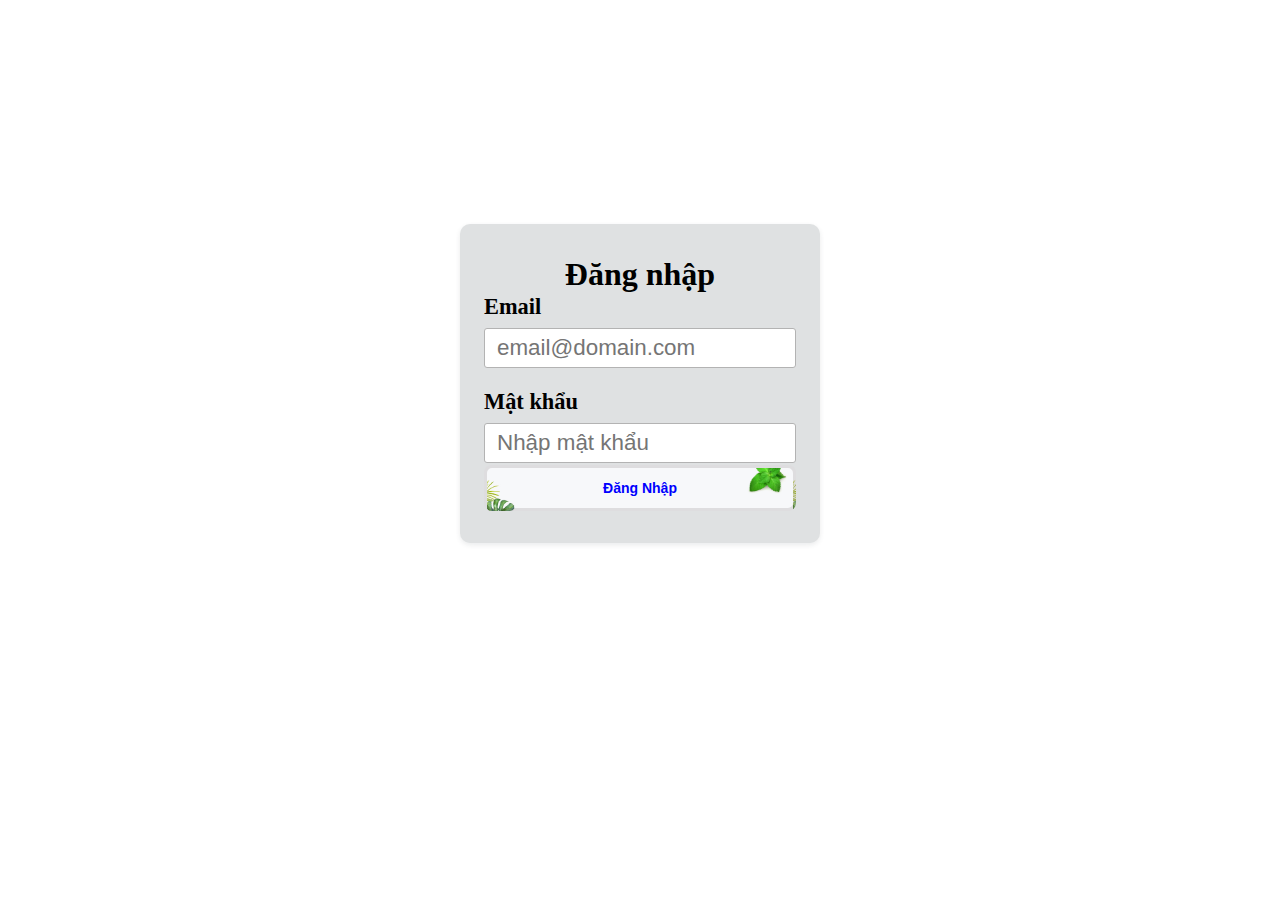
==== page/login.html @ 72028f64 "bt" ====
<!DOCTYPE html>
<html lang="en">
<head>
    <meta charset="UTF-8">
    <meta http-equiv="X-UA-Compatible" content="IE=edge">
    <meta name="viewport" content="width=device-width, initial-scale=1.0">
    <title>Document</title>
    <link rel="stylesheet" href="/css/style.css">
    <link rel="stylesheet" href="/css/login.css">
    <link rel="stylesheet" href="https://cdnjs.cloudflare.com/ajax/libs/font-awesome/6.2.1/css/all.min.css" integrity="sha512-MV7K8+y+gLIBoVD59lQIYicR65iaqukzvf/nwasF0nqhPay5w/9lJmVM2hMDcnK1OnMGCdVK+iQrJ7lzPJQd1w==" crossorigin="anonymous" referrerpolicy="no-referrer" />
</head>
<body>
    <div class="form-container">
        <form action="" method="POST" class="form" id="form-2">
        <h3 class="heading">Đăng nhập</h3>

        <div class="spacer"></div>

        <div class="form-group">
            <label for="email" class="form-label">Email</label>
            <input id="email_login" name="email" type="text" placeholder="email@domain.com" class="form-control" />
            <span class="form-message"></span>
        </div>

        <div class="form-group">
            <label for="password" class="form-label">Mật khẩu</label>
            <input id="password_login" name="password" type="password" placeholder="Nhập mật khẩu"
                class="form-control" />
            <i class="fa-solid fa-eye-slash" id="get_eye_3" onclick="getEye_3()"></i>
            <span class="form-message" id="error_login" style="color: red; font-size: 15px; display: none;">Mật khẩu
                hoặc email nhập
                chưa chính xác!</span>
        </div>

        <input type="button" id="login" value="Đăng Nhập">
    </form>
    <script src="/js/login.js"></script>
    </div>
</body>
</html>
---- css/style.css ----
/*                                                 đầu trang                  */
*{
    padding: 0;
    margin: 0;
    box-sizing: border-box;
}
/* body {
    background-image: url("/image/body.jpg");
    background-size: cover;
    background-attachment: fixed;
    background-repeat: no-repeat;
    
} */
.top-navbar {
    position: fixed;
    z-index: 2;
}

.top-navbar .navbar {
    position: fixed;
    width: 100%;
    /* z-index: 100; */
}

.container-fluid{
    padding-left: 10%;
    /* background-color: orange; */
    border-radius: 0px 0px 100px 100px;
    height: 60px;
}

.nav-link {
    padding-left: 100px !important;
}

.navbar-toggler {
    margin-right: 50px;
    margin-bottom: 30px;
}

.nav-item a:hover {
    color: red;
}


/*                                  giữa trang                            */

.slide-show{
    width: 100%;
    margin: 0 auto;
}

.carousel-item ,image {
    width: 100%;
    height: 700px;
}




                                        /*menu*/
.list-container{
     width: 90%;
    /* height: 100%;  */
    margin: 4%;
    display: flex;
    /* padding: 50px; */
    justify-content: space-evenly;
   flex-wrap: wrap;
    
}

.list-container img {
    padding: 30px;
}

a:hover {
    color: red;
}
a {
    text-decoration: none
}
.list-container-a {
    display: flex;
    justify-content: center;  
}
                                         /* cuối*/
.section-top {
    background-image: url(/image/bg-footer.jpg);
    background-size: contain;
    background-position: top center;
    background-repeat: no-repeat;
    padding-top: 60px;
    margin-top: 100px;
}
.footer-container{
    width: 100%;
        height: 100%;
        margin-top: 10%;
        display: flex;
        padding: 20px;
        justify-content: space-evenly;
        border-radius: 20px 20px 0px 0px;
        box-shadow: 0px 0px 0px 5px greenyellow;
        flex-wrap: wrap;
        background-color: beige;
    
}

.footer-bot {
    width: 100%;
    height: 100%;
    display: flex;
    justify-content: center;
    font-size: 50px;
    margin-top: 50px;

}
.footer-top-text {
    width: 50%;
}

@media screen and (max-width: 800px){
    #demo {
        display: none;
    }
    
}

.row {
    padding-top: 50px;

}
---- css/login.css ----
.form-container{
    width: 100%;
    display: flex;
    justify-content: center;
    padding-top: 200px;
}



.form {
    width: 360px;
    min-height: 100px;
    padding: 32px 24px;
    text-align: center;
    border-radius: 10px;
    margin: 24px;
    align-self: center;
    box-shadow: 0 2px 5px 0 rgba(51, 62, 73, .1);
    background-color: #dfe1e2;
}

.form .heading {
    font-size: 2rem;
}

.form .desc {
    text-align: center;
    color: #636d77;
    font-size: 1.6rem;
    font-weight: lighter;
    line-height: 2.4rem;
    margin-top: 16px;
    font-weight: 300;
}

.form-group {
    display: flex;
    margin-bottom: 16px;
    flex-direction: column;
}

.form-label,
.form-message {
    text-align: left;
}

.form-label {
    font-weight: 700;
    padding-bottom: 6px;
    line-height: 1.8rem;
    font-size: 1.4rem;
}

.form-control {
    height: 40px;
    padding: 8px 12px;
    border: 1px solid #b3b3b3;
    border-radius: 3px;
    outline: none;
    font-size: 1.4rem;
}

.form-control:hover {
    border-color: #1dbfaf;
}

.form-group.invalid .form-control {
    border-color: #f33a58;
}

.form-group.invalid .form-message {
    color: #f33a58;
}

.form-message {
    font-size: 1.2rem;
    line-height: 1.6rem;
    padding: 4px 0 0;
}

/*nút đăng nhập*/
#login {
    outline: none;
        background-image: url(/image/bg-footer.jpg);
        background-size: cover;
        margin-top: 12px;
        padding: 12px 16px;
        font-weight: 600;
        color: blue;
        width: 100%;
        font-size: 14px;
        border-radius: 8px;
        cursor: pointer;
        border: 3px solid rgba(125, 114, 114, 0.2);
        transition: .4s;
}

#login:hover {
    color: #f33a58;

}


#login::before {
    content: '';
    position: absolute;
    top: -1;
    right: -1;
    bottom: -1;
    left: -1;
    background: inherit;
    filter: blur(36px);
    /* z-index: -1; */
    opacity: 0;
    transition: .4s ease-out;
}

#login:hover::before {
    opacity: 1;
    z-index: -1;
}

#get_eye_3 {
    margin-left: 250px;
    margin-top: -26px;
}
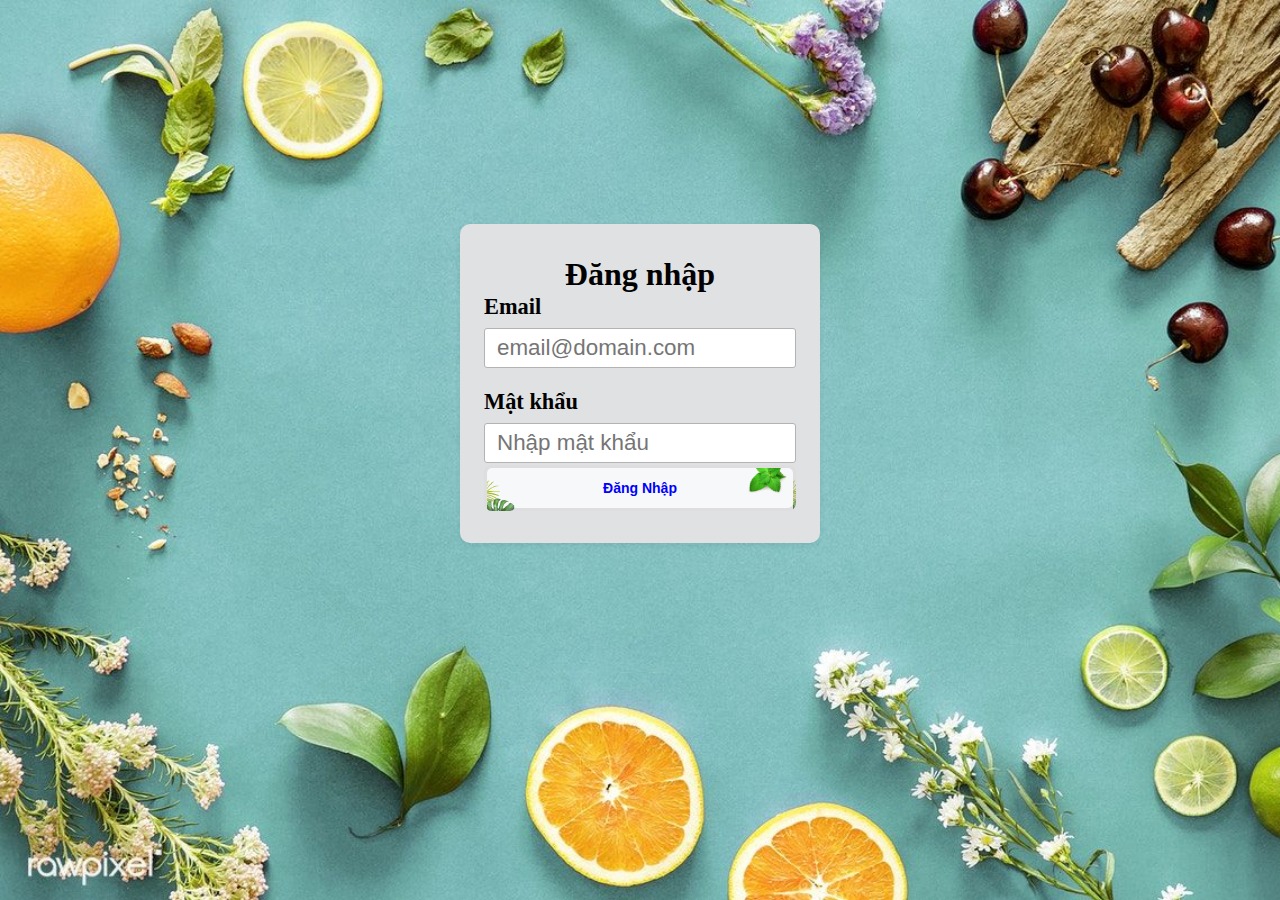
==== commit 94b20504: "update" ====
--- a/page/login.html
+++ b/page/login.html
@@ -27,9 +27,13 @@
             <input id="password_login" name="password" type="password" placeholder="Nhập mật khẩu"
                 class="form-control" />
             <i class="fa-solid fa-eye-slash" id="get_eye_3" onclick="getEye_3()"></i>
-            <span class="form-message" id="error_login" style="color: red; font-size: 15px; display: none;">Mật khẩu
+            <span class="form-message" id="error_login" style="color: red; font-size: 15px; display: none; margin-top: 5%; margin-left: 7%;">Mật khẩu
                 hoặc email nhập
-                chưa chính xác!</span>
+                chưa chính xác!
+                <br>
+                <a href="/page/register.html" style="margin-left: 35%;">Đăng Ký</a>
+                </span>
+                
         </div>
 
         <input type="button" id="login" value="Đăng Nhập">
--- a/css/style.css
+++ b/css/style.css
@@ -14,14 +14,19 @@
 .top-navbar {
     position: fixed;
     z-index: 2;
+
 }
 
 .top-navbar .navbar {
     position: fixed;
     width: 100%;
     /* z-index: 100; */
-}
-
+    background-color: rgb(178, 155, 155) !important;
+}
+.navbar-nav {
+background-color: rgb(178, 155, 155);
+margin-left: 10%;
+}
 .container-fluid{
     padding-left: 10%;
     /* background-color: orange; */
@@ -31,6 +36,7 @@
 
 .nav-link {
     padding-left: 100px !important;
+    color: black;
 }
 
 .navbar-toggler {
@@ -45,45 +51,116 @@
 
 /*                                  giữa trang                            */
 
-.slide-show{
-    width: 100%;
-    margin: 0 auto;
-}
-
-.carousel-item ,image {
-    width: 100%;
-    height: 700px;
-}
 
 
 
 
                                         /*menu*/
-.list-container{
-     width: 90%;
-    /* height: 100%;  */
-    margin: 4%;
-    display: flex;
-    /* padding: 50px; */
+
+.daicontainer {
+    width: 100%;
+    height: auto;
+    background-color: rgb(244, 240, 240);
+    display: flex;
+    padding-top: 7%;
+    padding-bottom: 2%;
+
+}
+@media screen and (max-width: 1200px) {
+    .daicontainer {
+        padding-top: 20%;
+    }
+}
+
+.daicontainer-left {
+    width: 25%;
+    height: auto;
+    /* background-color: red; */
+    margin-left: 1.5%;
+}
+.daicontainer-mid {
+    width: 45%;
+    height: auto;
+    /* background-color: bisque; */
+    margin-left: 1%;
+}
+.carousel-inner {
+    margin-top: 6.5%;
+    border-radius: 10px 10px 10px 10px;
+}
+.daicontainer-right {
+    width: 25%;
+    height: auto;
+    /* background-color: aquamarine; */
+    margin-left: 1%;
+}
+
+.img-prd-index {
+    width: 200%;
+    border-radius: 10px 10px 10px 10px;
+}
+.left-img {
+    width: 50%;
+    position: relative;
+    margin-top: 10%;
+}
+.content-product {
+    position: absolute;
+    bottom: 0;
+    left: 0;
+    right: 0;
+    background-color: rgb(236, 230, 218);
+    /* color: red; */
+    overflow: hidden;
+    width: 200%;
+    height: 0;
+    transition: .5s ease;
+    border-radius: 0px 0px 10px 10px;
+    
+}
+.left-img:hover .content-product {
+    height: 20%;
+}
+
+.content-product-h3 {
+   text-align: center;
+}
+
+.letter {
+    text-align: center;
+    margin: 5%;
+}
+
+.container-listFuirt {
+    display: flex;
     justify-content: space-evenly;
-   flex-wrap: wrap;
-    
-}
-
-.list-container img {
-    padding: 30px;
-}
-
-a:hover {
-    color: red;
-}
-a {
-    text-decoration: none
-}
-.list-container-a {
-    display: flex;
-    justify-content: center;  
-}
+    flex-wrap: wrap;
+}
+
+/* menu bot*/
+
+.menuBot {
+    width: 100%;
+    background-image: url(/image/footer.jpg);
+    background-size: cover;
+        /* background-attachment: fixed; */
+        /* background-repeat: no-repeat; */
+        /* display: flex; */
+       margin-top: 3%; 
+}
+.wpb_column {
+    width: 90%;
+    height: 200px;
+    text-align: center;
+    display: flex;
+    justify-content: space-evenly;
+    padding-top: 5%;
+    margin-left: 5%;
+}
+i:hover {
+    color: rgb(255, 221, 143);
+}
+
                                          /* cuối*/
 .section-top {
     background-image: url(/image/bg-footer.jpg);
--- a/css/login.css
+++ b/css/login.css
@@ -5,7 +5,13 @@
     padding-top: 200px;
 }
 
-
+body {
+    background-image: url("/image/body.jpg");
+    background-size: cover;
+    background-attachment: fixed;
+    background-repeat: no-repeat;
+    
+}
 
 .form {
     width: 360px;
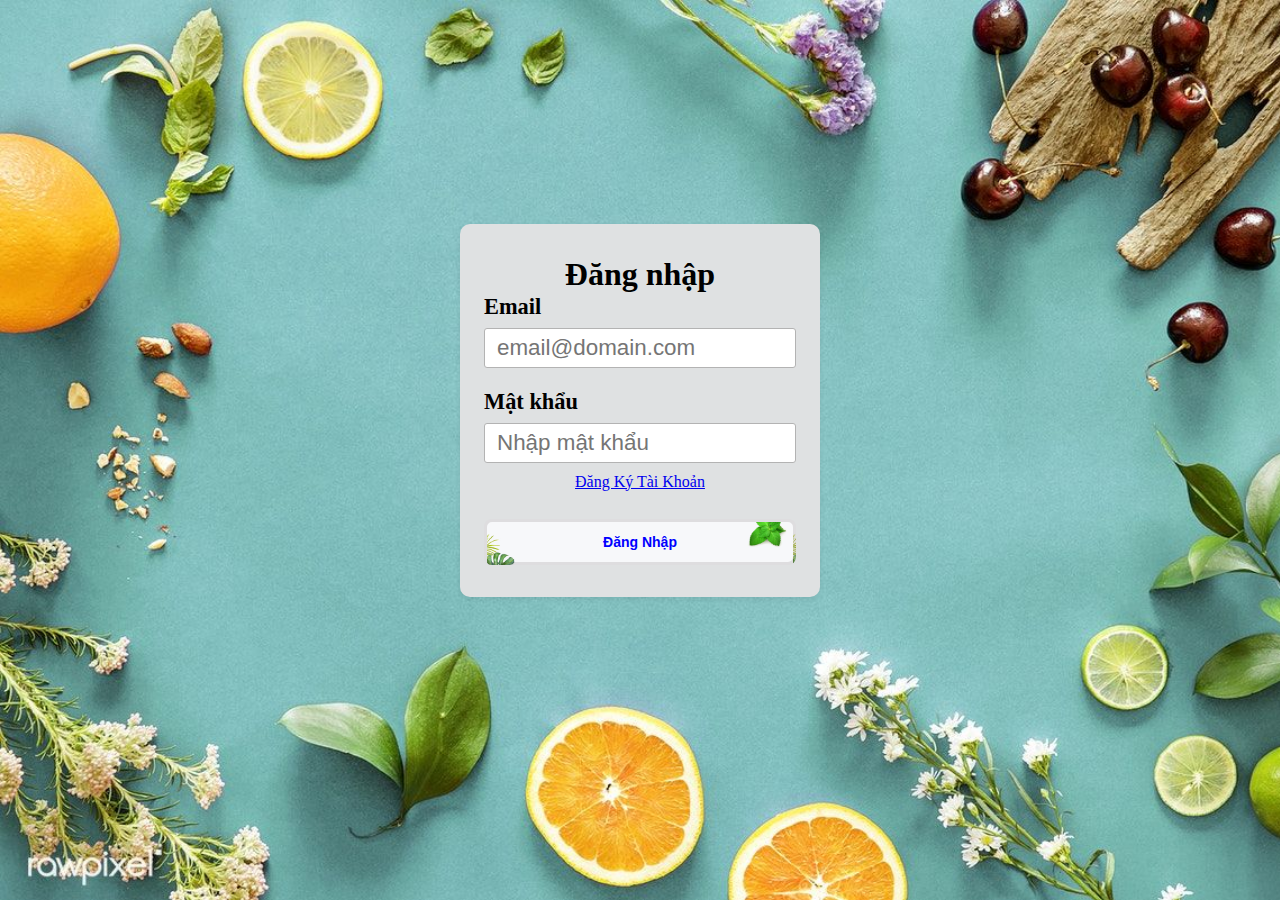
==== commit b78086ef: "update" ====
--- a/page/login.html
+++ b/page/login.html
@@ -26,12 +26,13 @@
             <label for="password" class="form-label">Mật khẩu</label>
             <input id="password_login" name="password" type="password" placeholder="Nhập mật khẩu"
                 class="form-control" />
-            <i class="fa-solid fa-eye-slash" id="get_eye_3" onclick="getEye_3()"></i>
+            <i class="fa-solid fa-eye-slash" id="get_eye_3" onclick="getEye_3()"></i><br><br>
+                <a href="/page/register.html">Đăng Ký Tài Khoản</a>
             <span class="form-message" id="error_login" style="color: red; font-size: 15px; display: none; margin-top: 5%; margin-left: 7%;">Mật khẩu
                 hoặc email nhập
                 chưa chính xác!
                 <br>
-                <a href="/page/register.html" style="margin-left: 35%;">Đăng Ký</a>
+                <a href="/index.html" style="margin-left: 27%;">quay lại trang chủ</a>
                 </span>
                 
         </div>
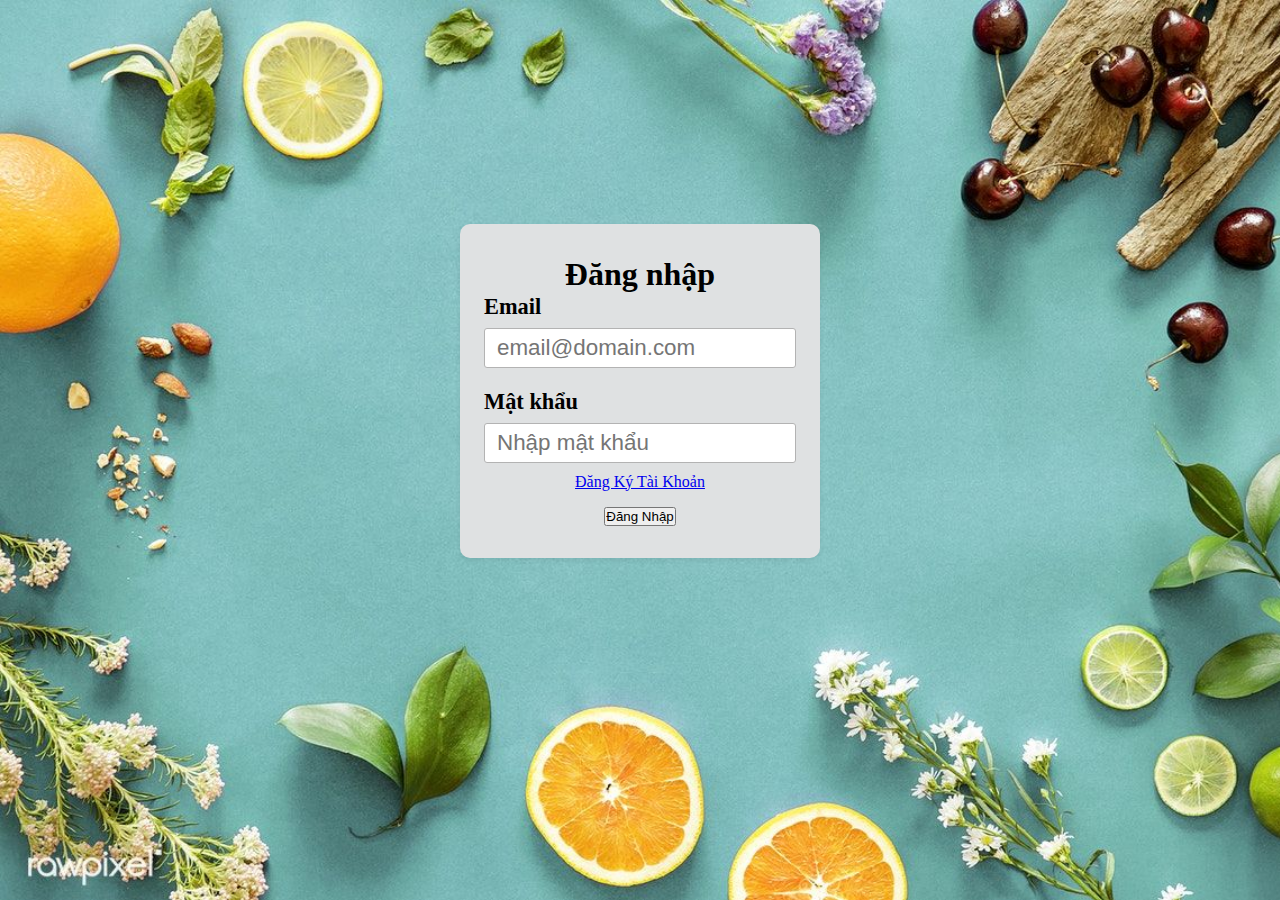
==== commit 22321561: "update" ====
--- a/page/login.html
+++ b/page/login.html
@@ -37,9 +37,10 @@
                 
         </div>
 
-        <input type="button" id="login" value="Đăng Nhập">
+        <input type="button" id="login_use" value="Đăng Nhập">
     </form>
     <script src="/js/login.js"></script>
+    <!-- <script src="/js/register.js"></script> -->
     </div>
 </body>
 </html>